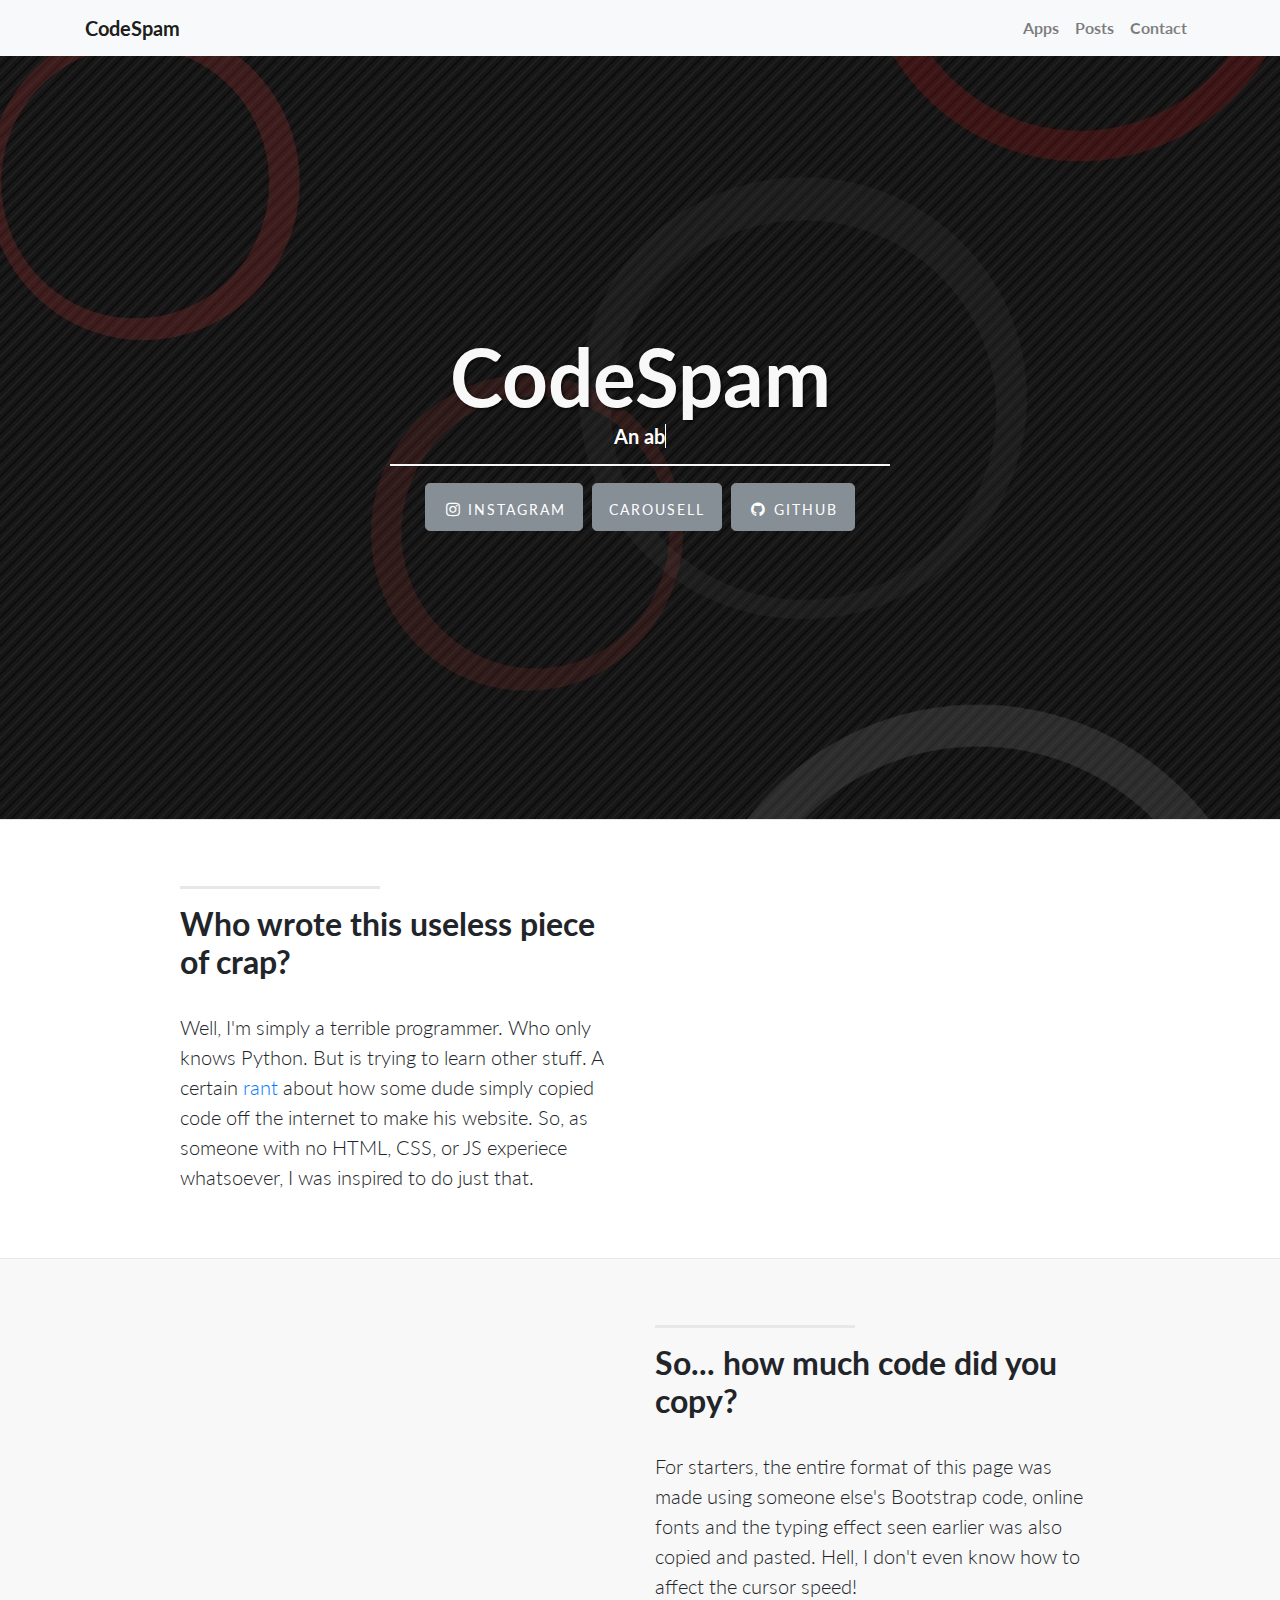
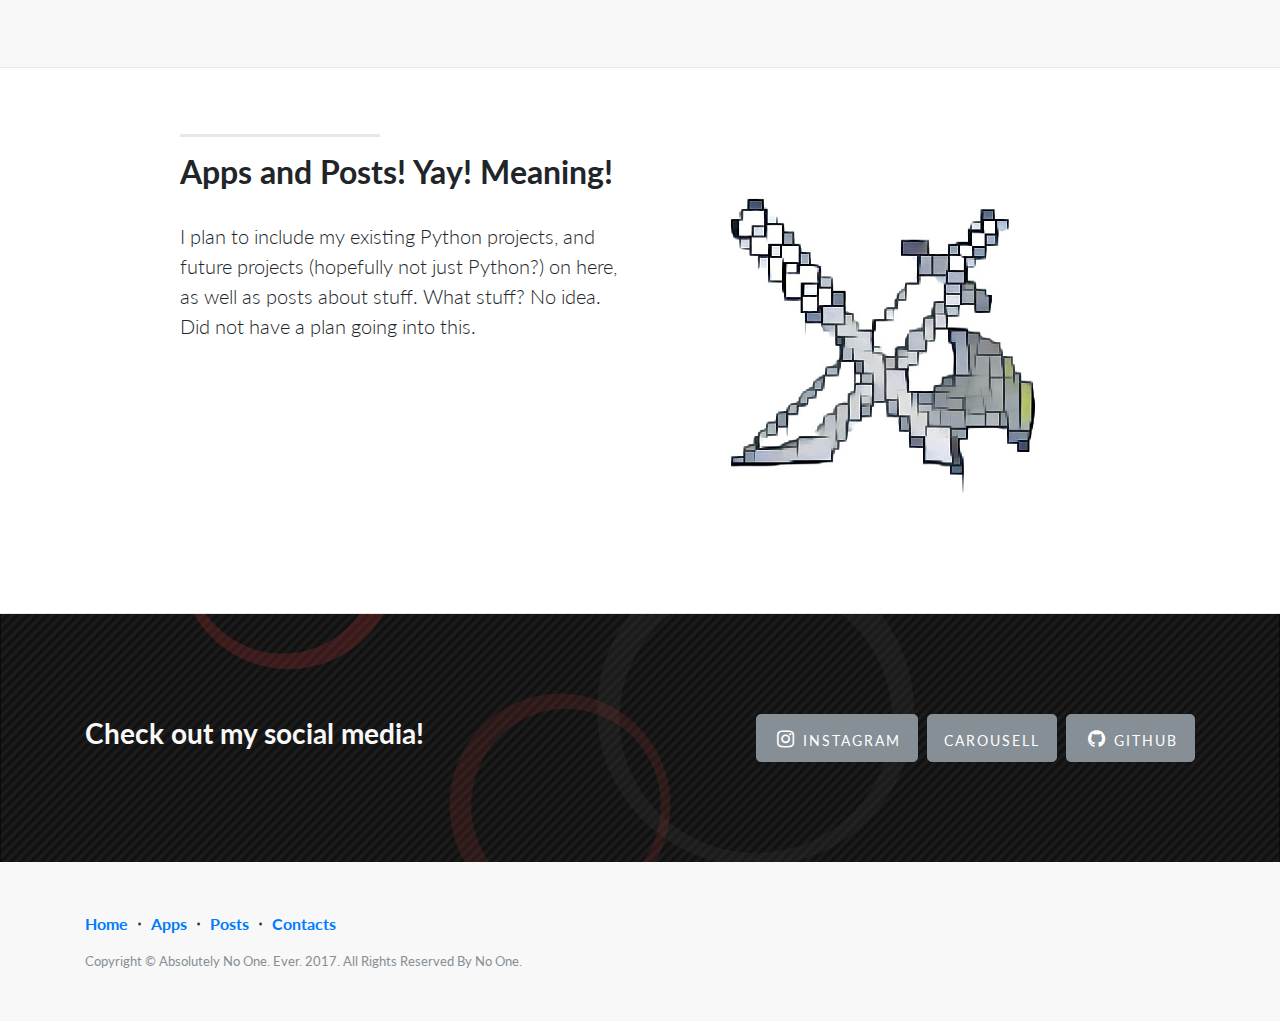
==== index.html @ 4652a087 "Update index.html" ====
<!DOCTYPE html>
<html lang="en">

  <head>

    <meta charset="utf-8">
    <meta name="viewport" content="width=device-width, initial-scale=1, shrink-to-fit=no">
    <meta name="description" content="">
    <meta name="author" content="">

    <title> CodeSpam </title>
    <link rel="shortcut icon" href="img/icon.ico" type="image/x-icon">
    <!-- Bootstrap core CSS -->
    <link href="vendor/bootstrap/css/bootstrap.css" rel="stylesheet">

    <!-- Custom fonts for this template -->
    <link href="vendor/font-awesome/css/font-awesome.min.css" rel="stylesheet" type="text/css">
    <link href="https://fonts.googleapis.com/css?family=Lato:300,400,700,300italic,400italic,700italic" rel="stylesheet" type="text/css">

    <!-- Custom styles for this template -->
    <link href="css/landing-page.css" rel="stylesheet">
    <link rel="stylesheet" href="stylesheets/typewriter.css">
    <link href="//netdna.bootstrapcdn.com/bootstrap/3.0.0/css/bootstrap-glyphicons.css" rel="stylesheet">
    <style>
          body{text-decoration: none;}
        </style>
    
  </head>

  <body>

    <!-- Navigation -->
     <nav class="navbar navbar-expand-lg navbar-light bg-light">
      <div class="container">
        <a class="navbar-brand" href="https://hty2003.github.io">CodeSpam</a>
        <button class="navbar-toggler" type="button" data-toggle="collapse" data-target="#navbarResponsive" aria-controls="navbarResponsive" aria-expanded="false" aria-label="Toggle navigation">
          <span class="navbar-toggler-icon"></span>
        </button>
        <div class="collapse navbar-collapse" id="navbarResponsive">
          <ul class="navbar-nav ml-auto">
            <li class="nav-item">
              <a class="nav-link" href="https://hty2003.github.io/apps.html">Apps</a>
            </li>
            <li class="nav-item">
              <a class="nav-link" href="https://hty2003.github.io/posts.html">Posts</a>
            </li>
            <li class="nav-item">
              <a class="nav-link" href="#">Contact</a>
            </li>
          </ul>
        </div>
       
        </nav>
    <!-- Header -->
    <header class="intro-header">
      <div class="container">
        <div class="intro-message">
          <h1>CodeSpam</h1>
          <div class="typewriter">
            <h5 style = "text-align:center; color:#fff;text-decoration: none;">
              <a class="typewrite" data-period="1000" data-type='[ "An absolutely pointless site.", "By an absolutely useless person." ]'>
              <span class="wrap"></span>
              </a>
            </h5>
          </div>
          <hr class="intro-divider">
          <ul class="list-inline intro-social-buttons">
            <li class="list-inline-item">
              <a href="https://www.instagram.com/randumb_person_ver2.003/" class="btn btn-secondary btn-lg">
                <i class="fa fa-instagram fa-fw"></i>
                <span class="network-name">Instagram</span>
              </a>
            </li>
            <li class="list-inline-item">
              <a href="https://carousell.com/randumbrider/" class="btn btn-secondary btn-lg">
                <i class="glyphicon glyphicon-shopping-cart"></i>
                <span class="network-name">Carousell</span>
              </a>
            </li>
            <li class="list-inline-item">
              <a href="https://github.com/HTY2003/" class="btn btn-secondary btn-lg">
                <i class="fa fa-github fa-fw"></i>
                <span class="network-name">Github</span>
              </a>
            </li>
          </ul>
        </div>
      </div>
    </header>

    <!-- Page Content -->
    <section class="content-section-b">

      <div class="container">
        <div class="row">
          <div class="col-lg-5 ml-auto">
            <hr class="section-heading-spacer">
            <div class="clearfix"></div>
            <h2 class="section-heading">Who wrote this useless piece of crap?</h2>
            <p class="lead">
              Well, I'm simply a terrible programmer. Who only knows Python. But is trying to learn other stuff. A certain
              <a href = "https://derpz.ga/2017/10/rant-of-the-nuode-site/"> rant </a>
              about how some dude simply copied code off the internet to make his website. 
              So, as someone with no HTML, CSS, or JS experiece whatsoever, I was inspired to do just that.
            </p>
          </div>
          <div class="col-lg-5 mr-auto">
            <img class="img-fluid" src="img/Suck.png" alt="">
          </div>
        </div>

      </div>
      <!-- /.container -->
    </section>

    <section class="content-section-a">

      <div class="container">

        <div class="row">
          <div class="col-lg-5 mr-auto order-lg-2">
            <hr class="section-heading-spacer">
            <div class="clearfix"></div>
            <h2 class="section-heading">So... how much code did you copy?</h2>
            <p class="lead"> 
              For starters, the entire format of this page was
              made using someone else's Bootstrap code, online fonts
              and the typing effect seen earlier was also copied and pasted.
              Hell, I don't even know how to affect the cursor speed!
            </p>
          </div>
          <div class="col-lg-5 ml-auto order-lg-1">
            <img class="img-fluid" src="img/Copy-Paste.jpg" alt="">
          </div>
        </div>

      </div>
      <!-- /.container -->

    </section>
    <!-- /.content-section-b -->

    <section class="content-section-b">

      <div class="container">

        <div class="row">
          <div class="col-lg-5 ml-auto">
            <hr class="section-heading-spacer">
            <div class="clearfix"></div>
            <h2 class="section-heading">Apps and Posts! Yay! Meaning!</h2>
            <p class="lead">
              I plan to include my existing Python projects, and future projects (hopefully not just Python?) on here,
              as well as posts about stuff. What stuff? No idea. Did not have a plan going into this.
            </p>
          </div>
          <div class="col-lg-5 mr-auto ">
            <img class="img-fluid" src="img/Logo (1).jpg" alt="">
          </div>
        </div>

      </div>
      <!-- /.container -->

    </section>
    <!-- /.content-section-a -->

    <aside class="banner">

      <div class="container">

        <div class="row">
          <div class="col-lg-6 my-auto">
            <h3> Check out my social media!</h3>
          </div>
          <div class="col-lg-6 my-auto">
            <ul class="list-inline banner-social-buttons">
              <li class="list-inline-item">
               <a href="https://www.instagram.com/randumb_person_ver2.003/" class="btn btn-secondary btn-lg">
               <i class="fa fa-instagram fa-fw"></i>
               <span class="network-name">Instagram</span>
               </a>
              </li>
                <li class="list-inline-item">
                 <a href="https://carousell.com/randumbrider/" class="btn btn-secondary btn-lg">
                  <i class="glyphicon glyphicon-shopping-cart"></i>
                   <span class="network-name">Carousell</span>
                 </a>
                </li>
              <li class="list-inline-item">
                <a href="https://github.com/HTY2003/" class="btn btn-secondary btn-lg">
                  <i class="fa fa-github fa-fw"></i>
                  <span class="network-name">Github</span>
                </a>
              </li>
            </ul>
          </div>
        </div>

      </div>
      <!-- /.container -->

    </aside>
    <!-- /.banner -->

    <!-- Footer -->
    <footer>
      <div class="container">
        <ul class="list-inline">
          <li class="list-inline-item">
            <a href="https://hty2003.github.io">Home</a>
          </li>
          <li class="footer-menu-divider list-inline-item">&sdot;</li>
          <li class="list-inline-item">
            <a href="https://hty2003.github.io/apps.html">Apps</a>
          </li>
          <li class="footer-menu-divider list-inline-item">&sdot;</li>
          <li class="list-inline-item">
            <a href="https://hty2003.github.io/posts.html">Posts</a>
          </li>
          <li class="footer-menu-divider list-inline-item">&sdot;</li>
          <li class="list-inline-item">
            <a href="#contact">Contacts</a>
          </li>
        </ul>
        <p class="copyright text-muted small">Copyright &copy; Absolutely No One. Ever. 2017. All Rights Reserved By No One.</p>
      </div>
    </footer>

    <!-- Bootstrap core JavaScript -->
    <script src="vendor/jquery/jquery.min.js"></script>
    <script src="vendor/bootstrap/js/bootstrap.bundle.min.js"></script>
        <script>
      var TxtType = function(el, toRotate, period) {
          this.toRotate = toRotate;
          this.el = el;
          this.loopNum = 0;
          this.period = parseInt(period, 10) || 2000;
          this.txt = '';
          this.tick();
          this.isDeleting = false;
      };

      TxtType.prototype.tick = function() {
          var i = this.loopNum % this.toRotate.length;
          var fullTxt = this.toRotate[i];

          if (this.isDeleting) {
          this.txt = fullTxt.substring(0, this.txt.length - 1);
          } else {
          this.txt = fullTxt.substring(0, this.txt.length + 1);
          }

          this.el.innerHTML = '<span class="wrap">'+this.txt+'</span>';

          var that = this;
          var delta = 200 - Math.random() * 100;

          if (this.isDeleting) { delta /= 2; }

          if (!this.isDeleting && this.txt === fullTxt) {
          delta = this.period;
          this.isDeleting = true;
          } else if (this.isDeleting && this.txt === '') {
          this.isDeleting = false;
          this.loopNum++;
          delta = 300;
          }

          setTimeout(function() {
          that.tick();
          }, delta);
      };

      window.onload = function() {
          var elements = document.getElementsByClassName('typewrite');
          for (var i=0; i<elements.length; i++) {
              var toRotate = elements[i].getAttribute('data-type');
              var period = elements[i].getAttribute('data-period');
              if (toRotate) {
                new TxtType(elements[i], JSON.parse(toRotate), period);
              }
          }
          // INJECT CSS
          var css = document.createElement("style");
          css.type = "text/css";
          css.innerHTML = ".typewrite > .wrap { border-right: 0.08em solid #fff}";
          document.body.appendChild(css);
      };
    </script>
  </body>

</html>
---- css/landing-page.css ----
/*!
 * Start Bootstrap - Landing Page (https://startbootstrap.com/template-overviews/landing-page)
 * Copyright 2013-2017 Start Bootstrap
 * Licensed under MIT (https://github.com/BlackrockDigital/startbootstrap-landing-page/blob/master/LICENSE)
 */

body, html {
  width: 100%;
  height: 100%;
}

body, h1, h2, h3, h4, h5, h6 {
  font-family: "Lato", "Helvetica Neue", Helvetica, Arial, sans-serif;
  font-weight: 700;
}

.intro-header {
  padding-top: 50px;
  padding-bottom: 50px;
  text-align: center;
  color: #f8f8f8;
  background: url(../img/BG.jpg) no-repeat center center;
  background-size: cover;
}

.intro-message {
  position: relative;
  padding-top: 20%;
  padding-bottom: 20%;
}

.intro-message>h1 {
  margin: 0;
  text-shadow: 2px 2px 3px rgba(0, 0, 0, 0.6);
  font-size: 5em;
}

.intro-divider {
  width: 500px;
  border-top: 2px solid #f8f8f8;
  border-bottom: 1px solid rgba(0, 0, 0, 0.2);
}

.intro-message>h3 {
  text-shadow: 2px 2px 3px rgba(0, 0, 0, 0.6);
}

.intro-social-buttons i {
  font-size: 80%;
}

@media(max-width:767px) {
  .intro-message {
    padding-bottom: 15%;
  }
  .intro-message>h1 {
    font-size: 3em;
  }
  ul.intro-social-buttons>li {
    display: block;
    margin-bottom: 20px;
    padding: 0;
  }
  ul.intro-social-buttons>li:last-child {
    margin-bottom: 0;
  }
  .intro-divider {
    width: 100%;
  }
}

.network-name {
  text-transform: uppercase;
  font-size: 14px;
  font-weight: 400;
  letter-spacing: 2px;
}

.content-section-a {
  padding: 50px 0;
  background-color: #f8f8f8;
}

.content-section-b {
  padding: 50px 0;
  border-top: 1px solid #e7e7e7;
  border-bottom: 1px solid #e7e7e7;
}

.section-heading {
  margin-bottom: 30px;
}

.section-heading-spacer {
  float: left;
  width: 200px;
  border-top: 3px solid #e7e7e7;
}

.banner {
  padding: 100px 0;
  color: #f8f8f8;
  background: url(../img/BG.jpg) no-repeat center center;
  background-size: cover;
}

.banner h2 {
  margin: 0;
  text-shadow: 2px 2px 3px rgba(0, 0, 0, 0.6);
  font-size: 3em;
}

.banner ul {
  margin-bottom: 0;
}

.banner-social-buttons {
  float: right;
  margin-top: 0;
}

@media(max-width:1199px) {
  ul.banner-social-buttons {
    float: left;
    margin-top: 15px;
  }
}

@media(max-width:767px) {
  .banner h2 {
    margin: 0;
    text-shadow: 2px 2px 3px rgba(0, 0, 0, 0.6);
    font-size: 3em;
  }
  ul.banner-social-buttons>li {
    display: block;
    margin-bottom: 20px;
    padding: 0;
  }
  ul.banner-social-buttons>li:last-child {
    margin-bottom: 0;
  }
}

footer {
  padding: 50px 0;
  background-color: #f8f8f8;
}

p.copyright {
  margin: 15px 0 0;
}
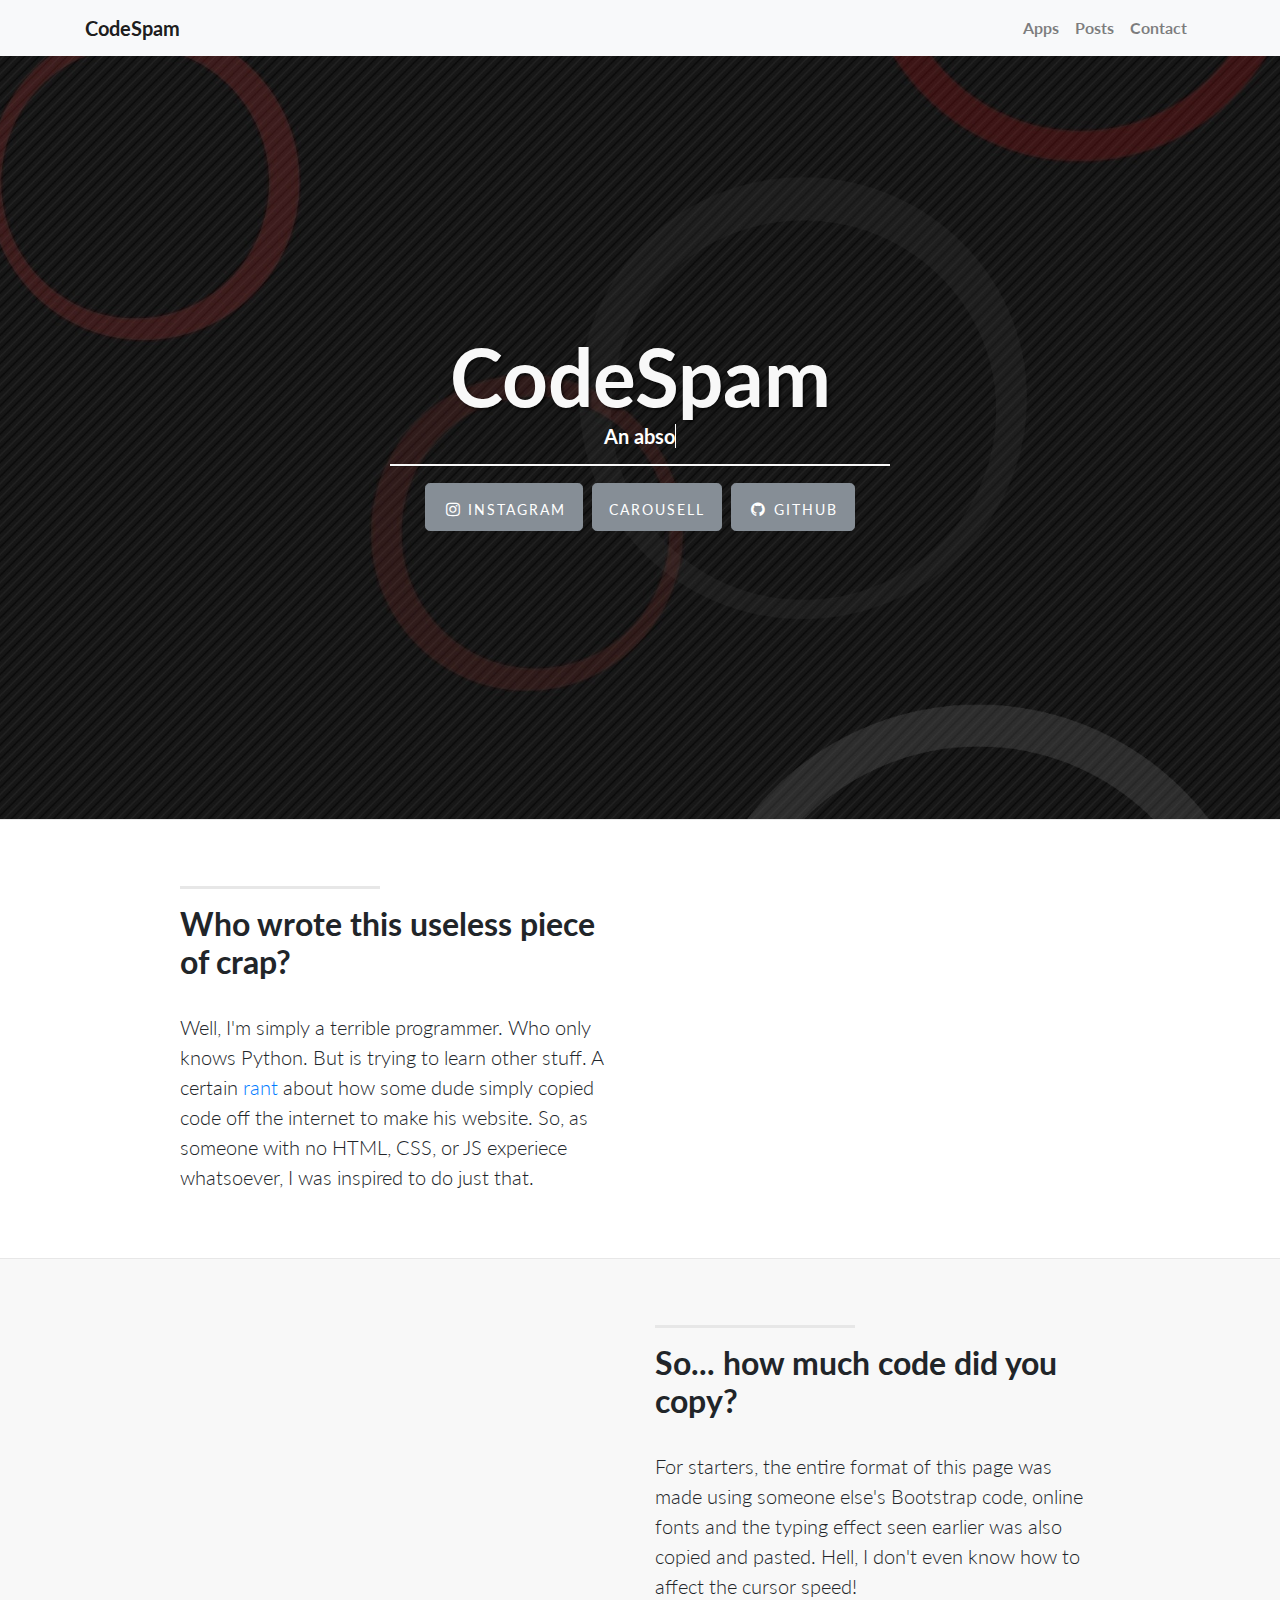
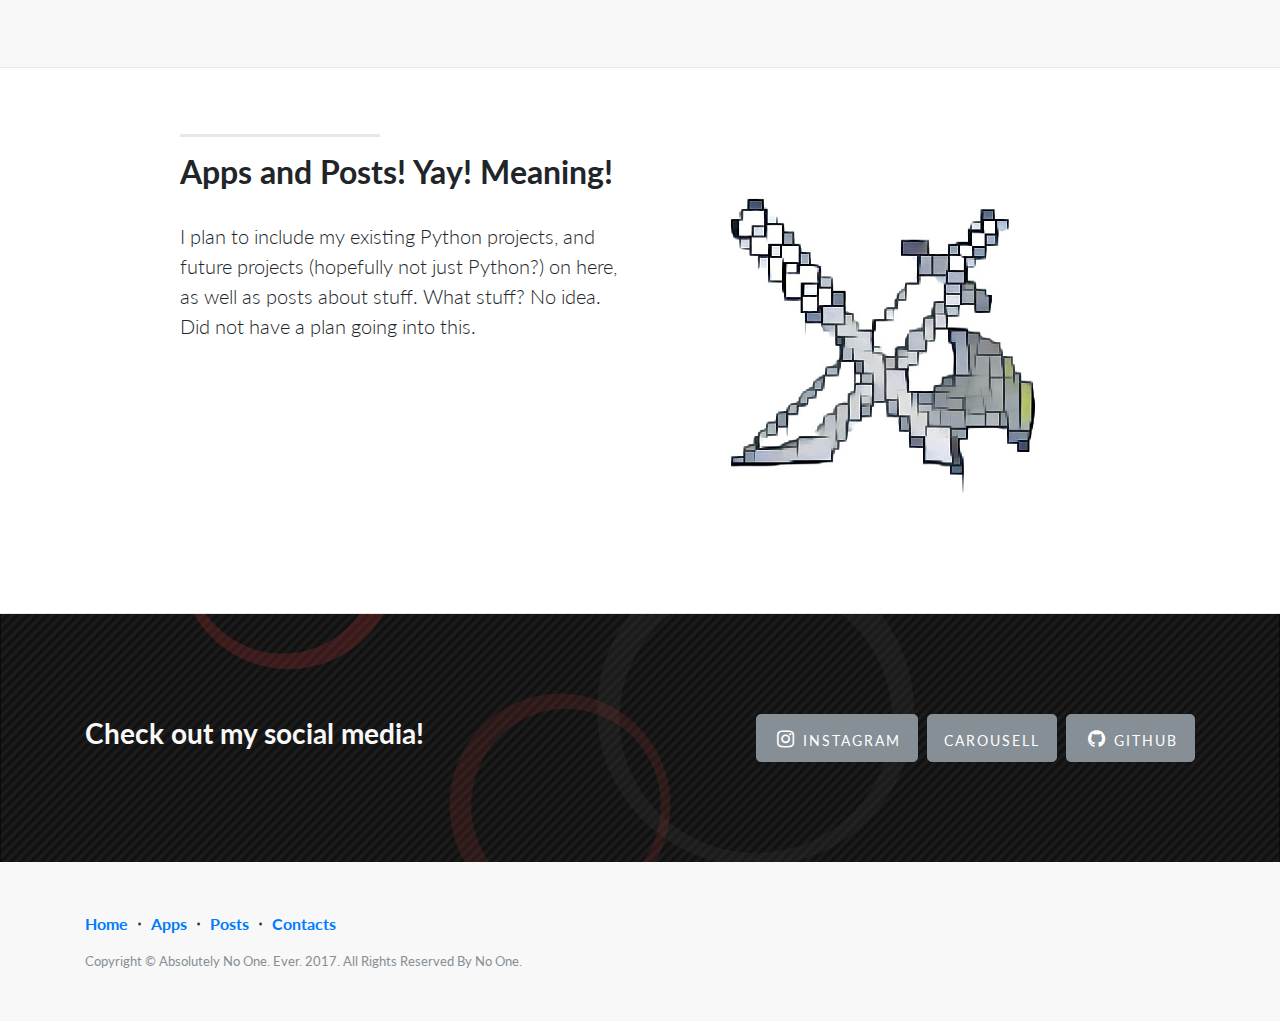
==== commit 0fe26cde: "Update index.html" ====
--- a/index.html
+++ b/index.html
@@ -11,7 +11,7 @@
     <title> CodeSpam </title>
     <link rel="shortcut icon" href="img/icon.ico" type="image/x-icon">
     <!-- Bootstrap core CSS -->
-    <link href="vendor/bootstrap/css/bootstrap.css" rel="stylesheet">
+    <link href="vendor/bootstrap/css/bootstrap.min.css" rel="stylesheet">
 
     <!-- Custom fonts for this template -->
     <link href="vendor/font-awesome/css/font-awesome.min.css" rel="stylesheet" type="text/css">
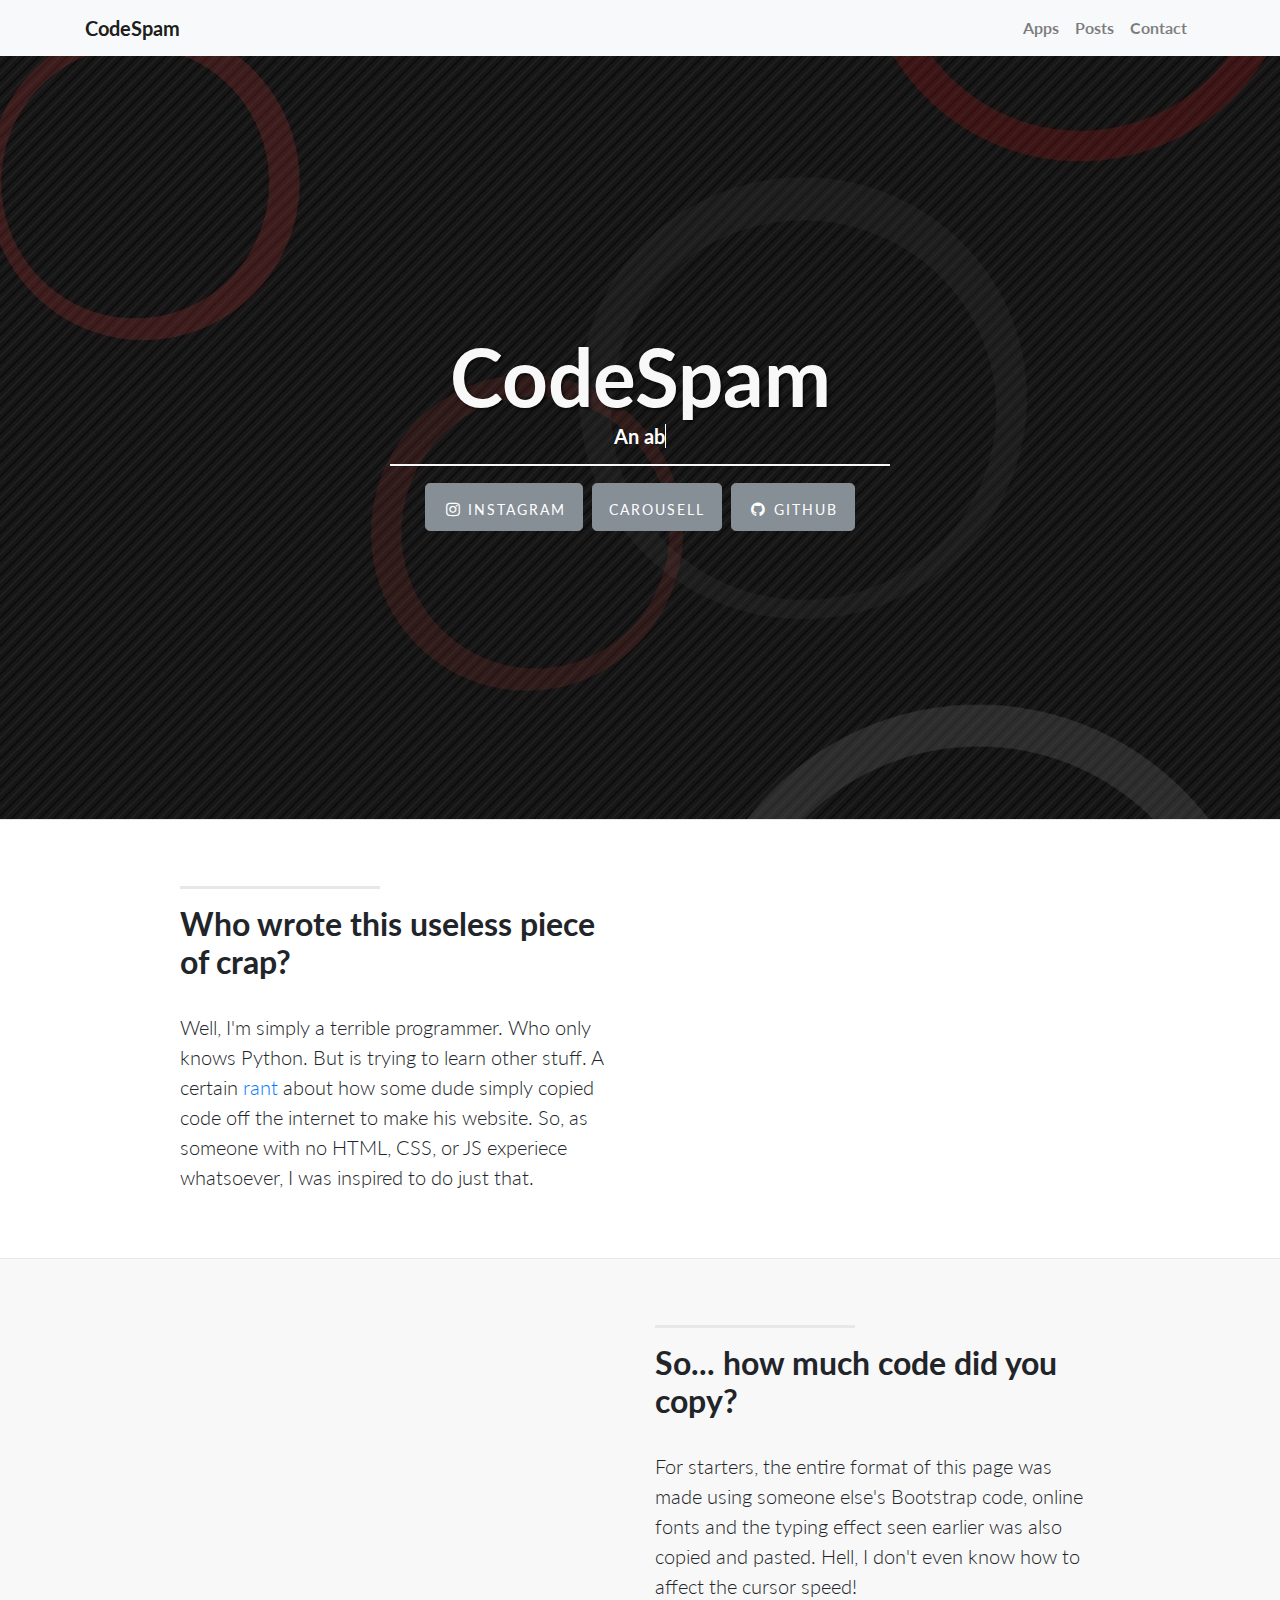
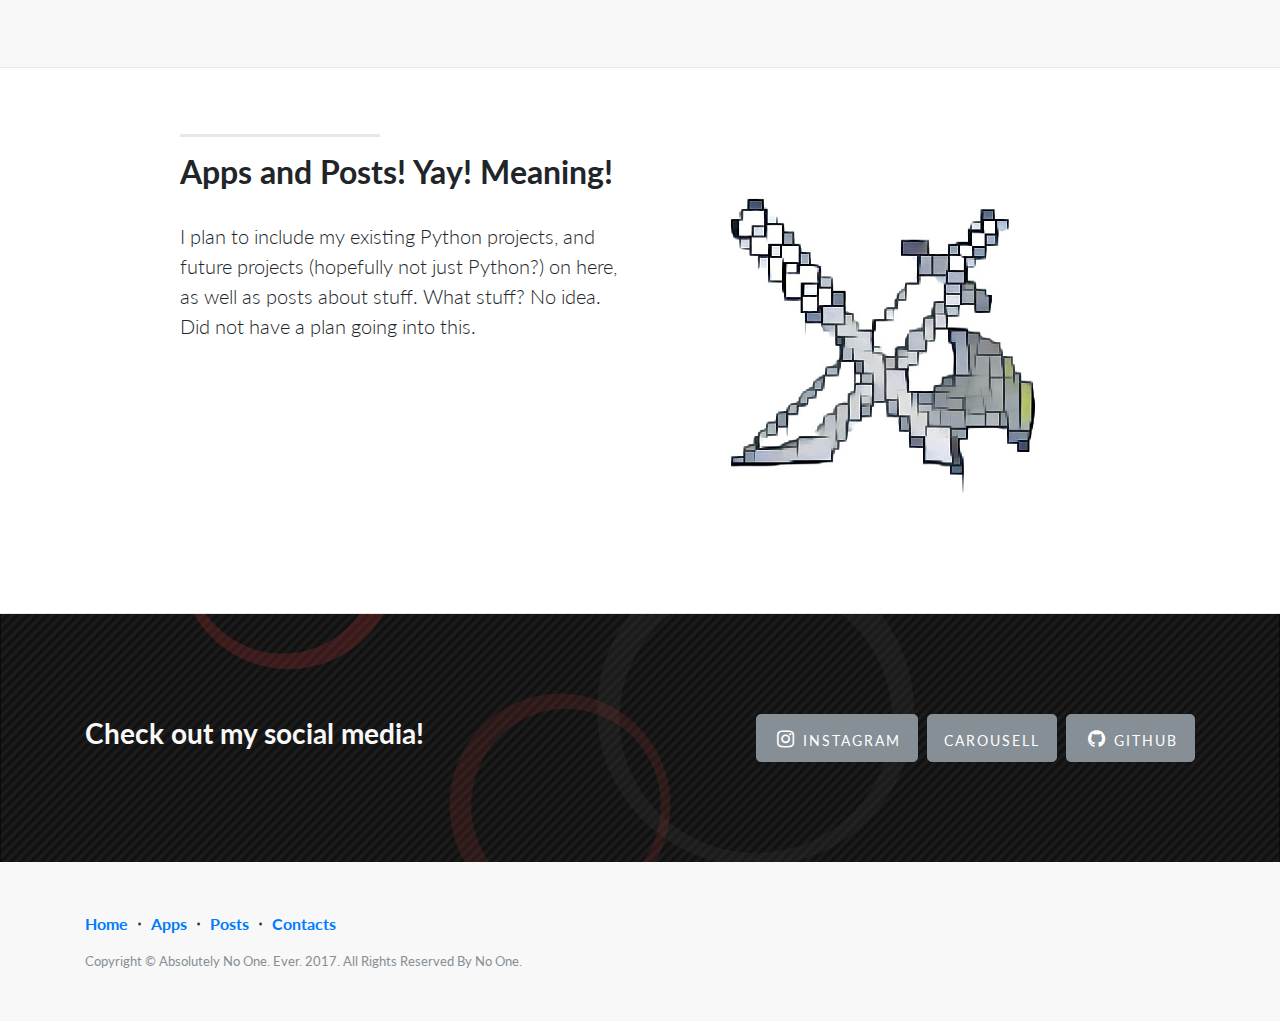
==== commit 106bc431: "Update index.html" ====
--- a/index.html
+++ b/index.html
@@ -21,9 +21,6 @@
     <link href="css/landing-page.css" rel="stylesheet">
     <link rel="stylesheet" href="stylesheets/typewriter.css">
     <link href="//netdna.bootstrapcdn.com/bootstrap/3.0.0/css/bootstrap-glyphicons.css" rel="stylesheet">
-    <style>
-          body{text-decoration: none;}
-        </style>
     
   </head>
 
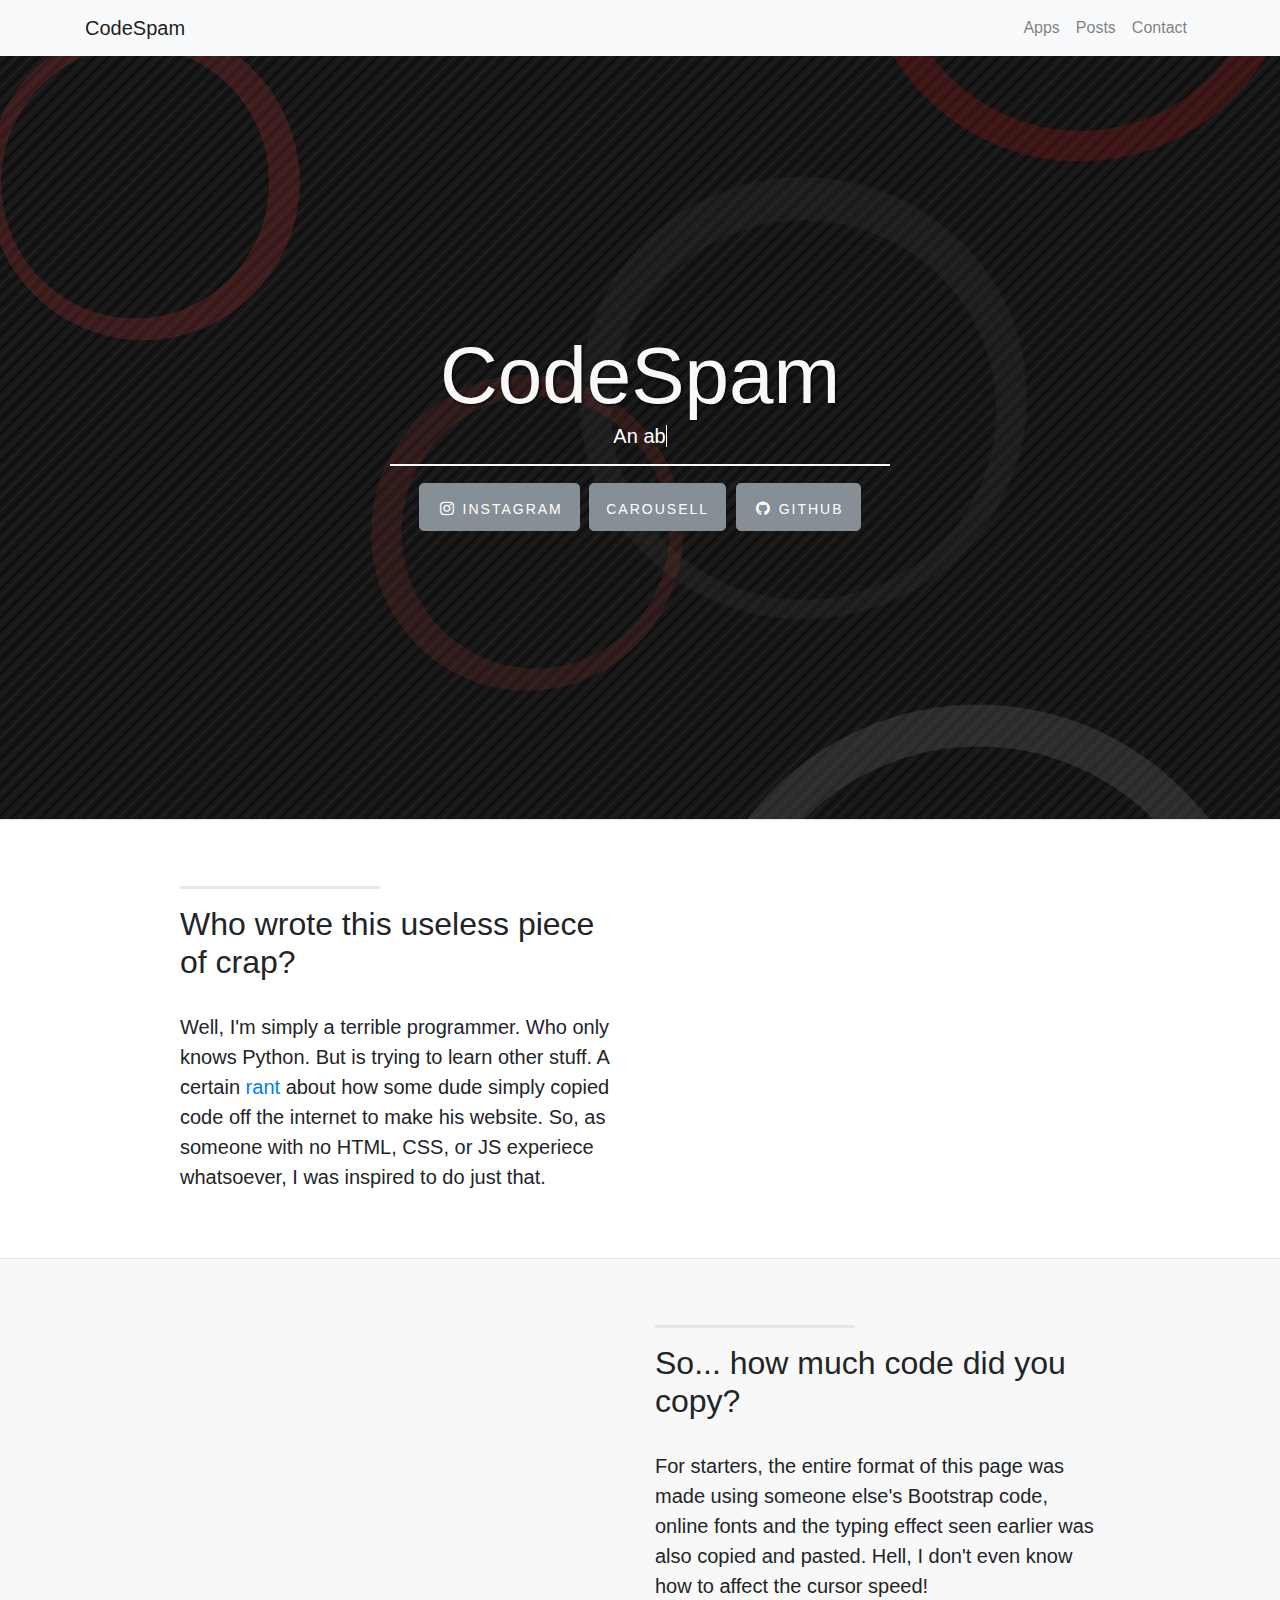
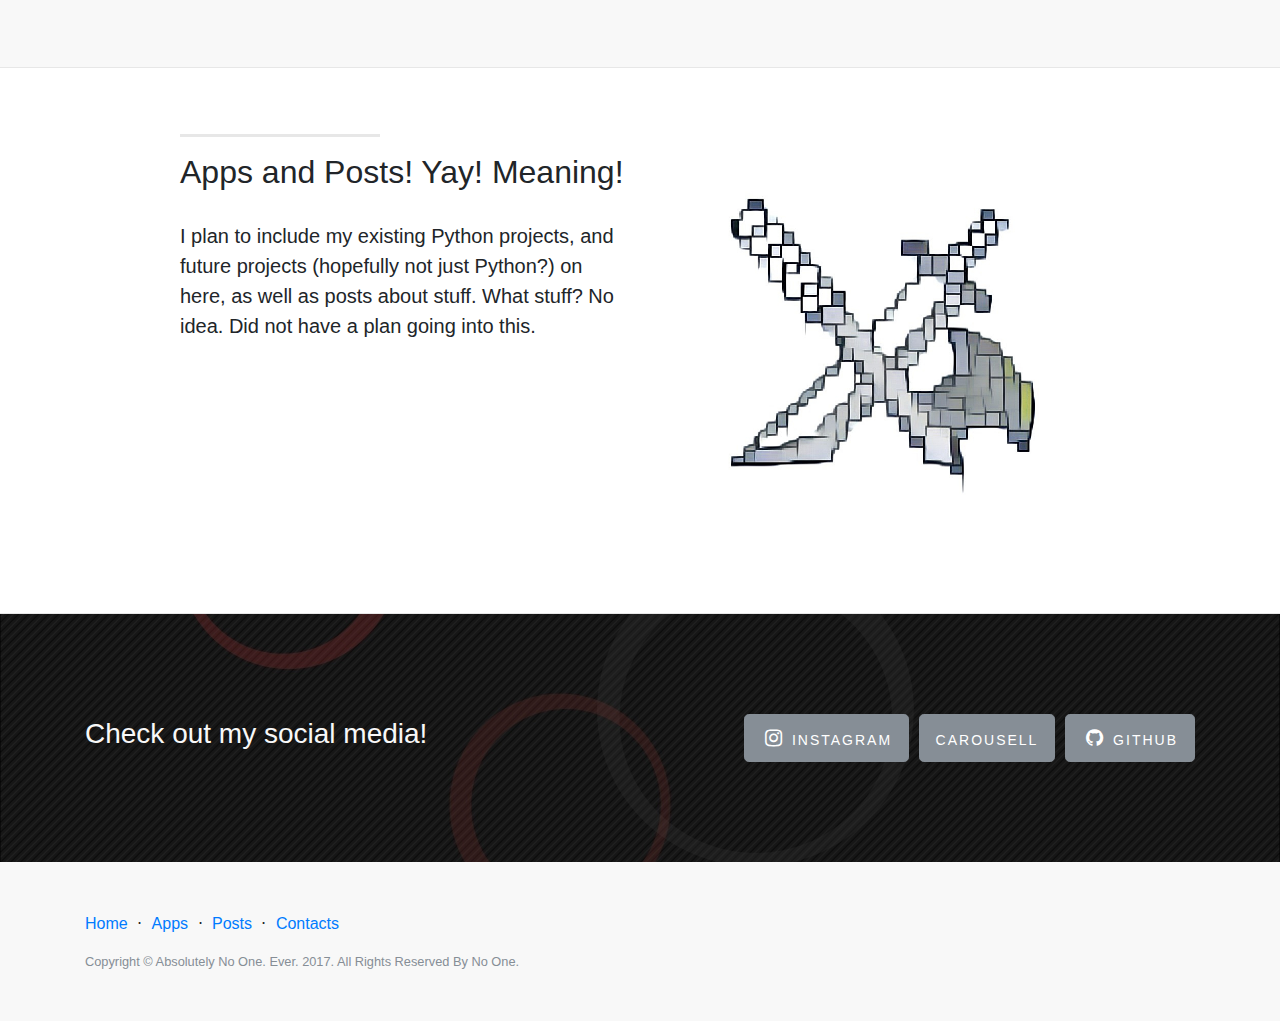
==== commit c35e0bd6: "Update index.html" ====
--- a/index.html
+++ b/index.html
@@ -10,17 +10,18 @@
 
     <title> CodeSpam </title>
     <link rel="shortcut icon" href="img/icon.ico" type="image/x-icon">
-    <!-- Bootstrap core CSS -->
-    <link href="vendor/bootstrap/css/bootstrap.min.css" rel="stylesheet">
-
-    <!-- Custom fonts for this template -->
-    <link href="vendor/font-awesome/css/font-awesome.min.css" rel="stylesheet" type="text/css">
-    <link href="https://fonts.googleapis.com/css?family=Lato:300,400,700,300italic,400italic,700italic" rel="stylesheet" type="text/css">
-
+    
     <!-- Custom styles for this template -->
     <link href="css/landing-page.css" rel="stylesheet">
     <link rel="stylesheet" href="stylesheets/typewriter.css">
     <link href="//netdna.bootstrapcdn.com/bootstrap/3.0.0/css/bootstrap-glyphicons.css" rel="stylesheet">
+    
+    <!-- Bootstrap core CSS -->
+    <link href="vendor/bootstrap/css/bootstrap.min.css" rel="stylesheet">
+
+    <!-- Custom fonts for this template -->
+    <link href="vendor/font-awesome/css/font-awesome.min.css" rel="stylesheet" type="text/css">
+    <link href="https://fonts.googleapis.com/css?family=Lato:300,400,700,300italic,400italic,700italic" rel="stylesheet" type="text/css">
     
   </head>
 
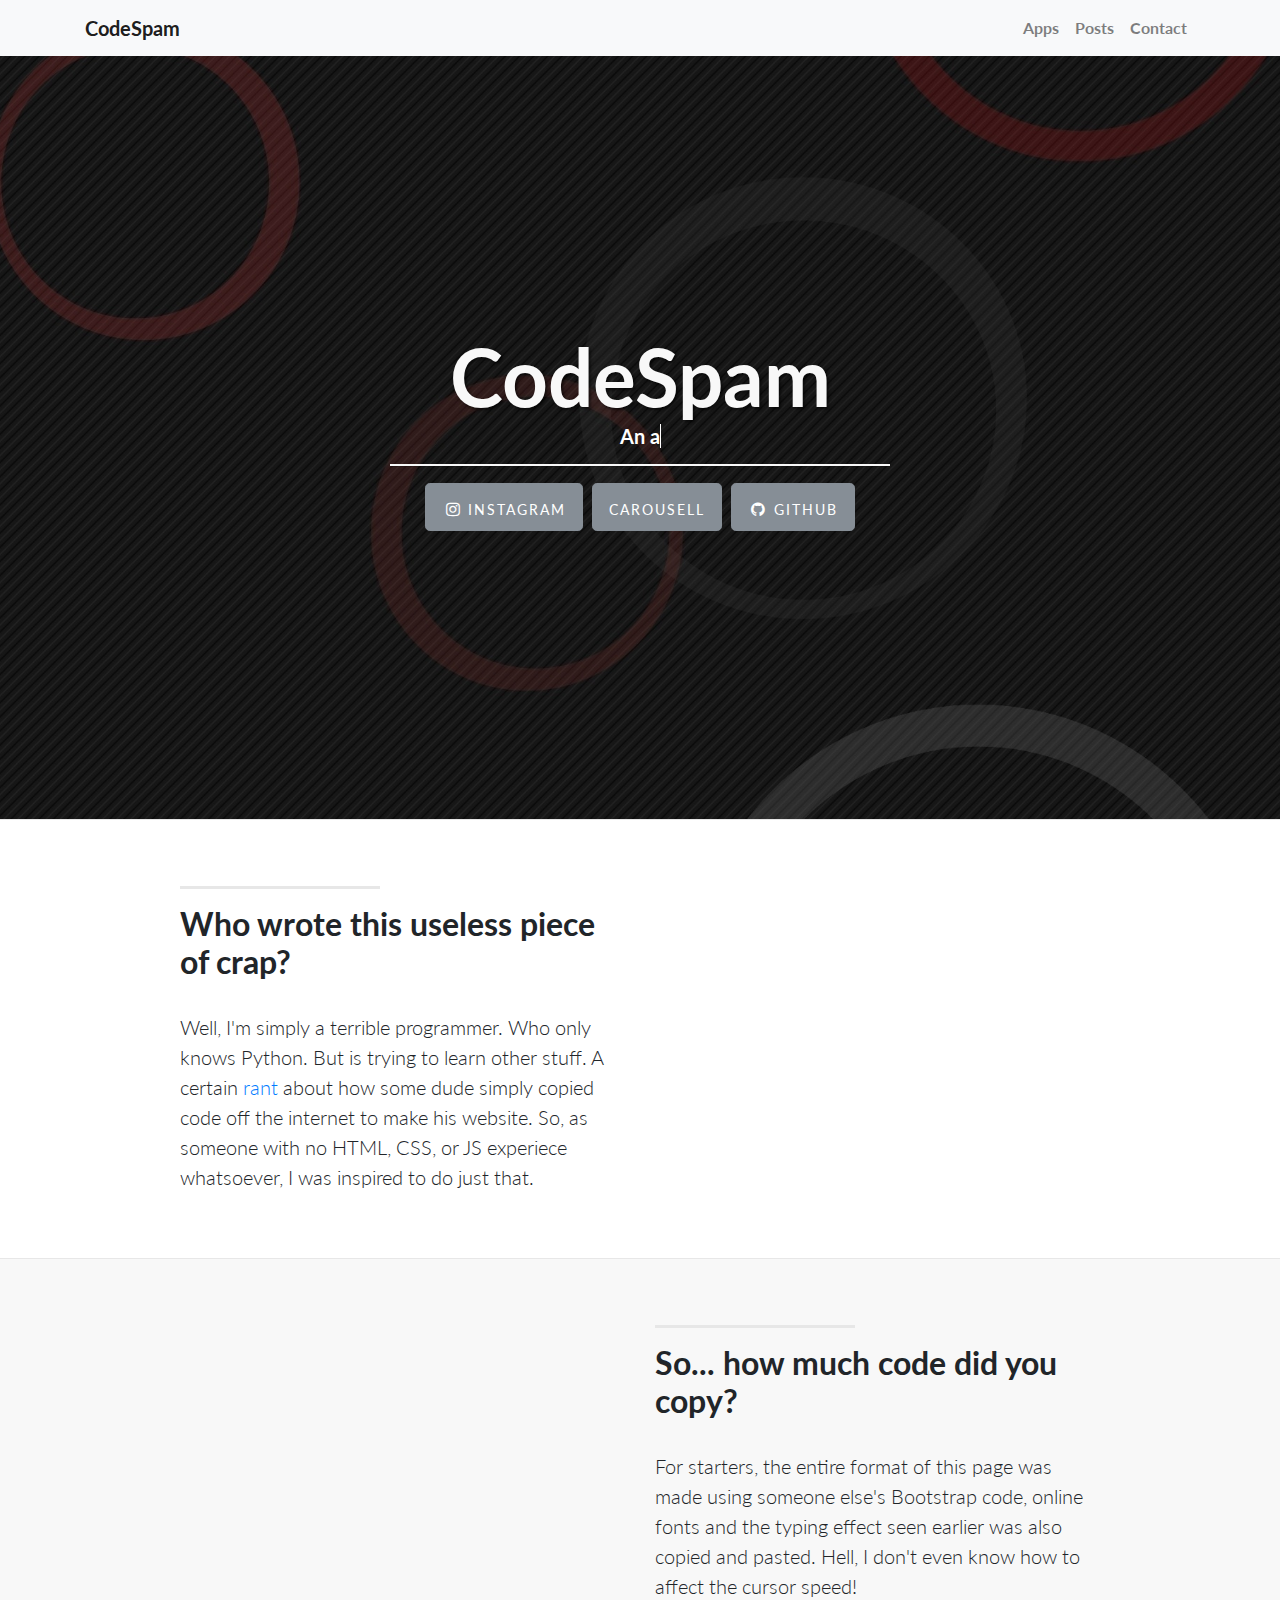
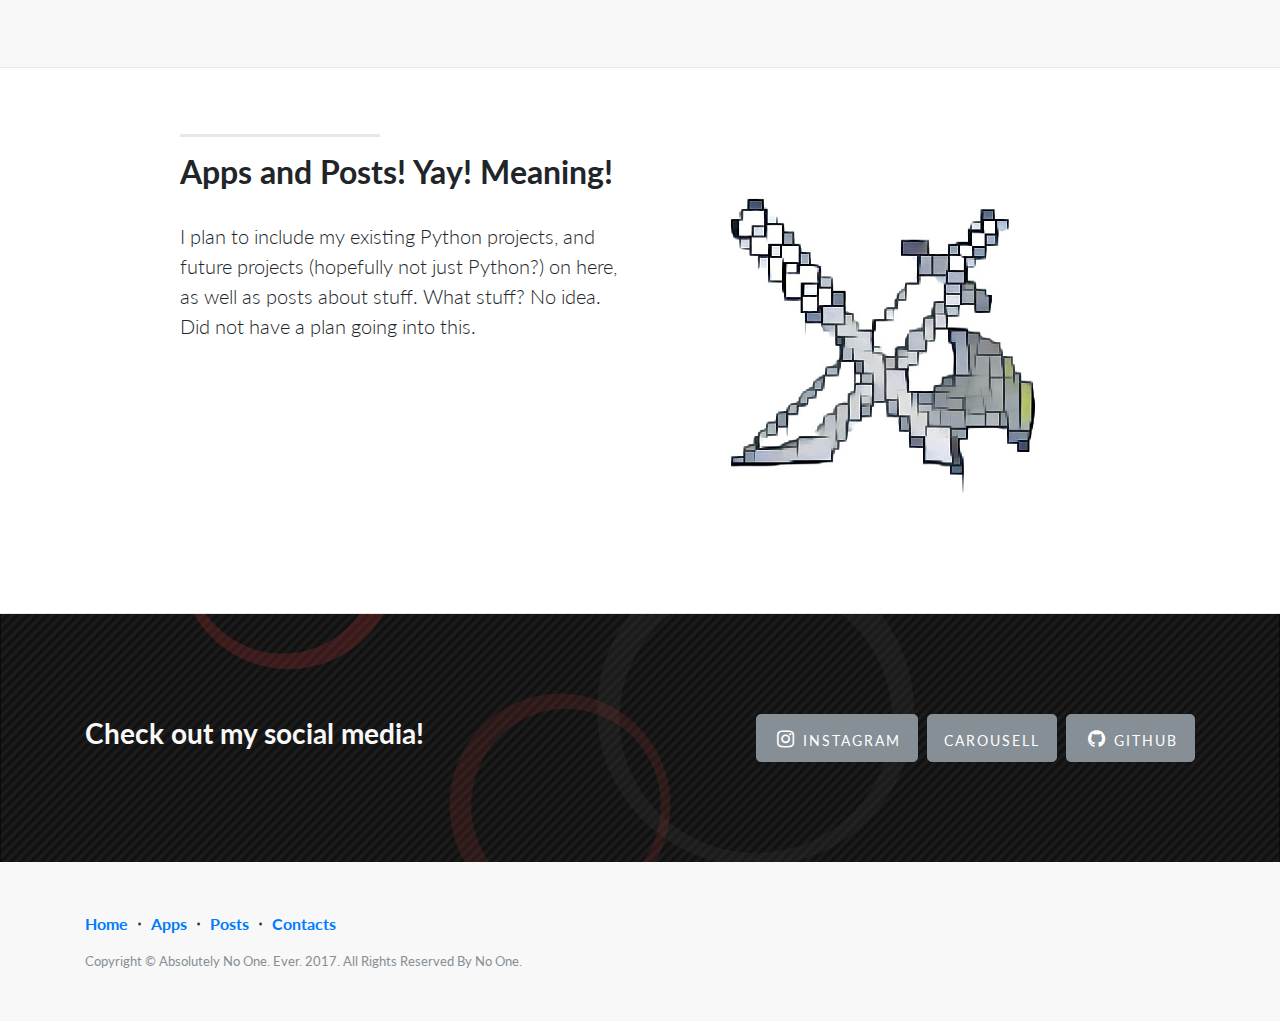
==== commit c251ba25: "Update index.html" ====
--- a/index.html
+++ b/index.html
@@ -11,17 +11,17 @@
     <title> CodeSpam </title>
     <link rel="shortcut icon" href="img/icon.ico" type="image/x-icon">
     
-    <!-- Custom styles for this template -->
-    <link href="css/landing-page.css" rel="stylesheet">
-    <link rel="stylesheet" href="stylesheets/typewriter.css">
-    <link href="//netdna.bootstrapcdn.com/bootstrap/3.0.0/css/bootstrap-glyphicons.css" rel="stylesheet">
-    
     <!-- Bootstrap core CSS -->
     <link href="vendor/bootstrap/css/bootstrap.min.css" rel="stylesheet">
 
     <!-- Custom fonts for this template -->
     <link href="vendor/font-awesome/css/font-awesome.min.css" rel="stylesheet" type="text/css">
     <link href="https://fonts.googleapis.com/css?family=Lato:300,400,700,300italic,400italic,700italic" rel="stylesheet" type="text/css">
+    
+        <!-- Custom styles for this template -->
+    <link href="//netdna.bootstrapcdn.com/bootstrap/3.0.0/css/bootstrap-glyphicons.css" rel="stylesheet">
+    <link href="css/landing-page.css" rel="stylesheet">
+    <link rel="stylesheet" href="stylesheets/typewriter.css">
     
   </head>
 
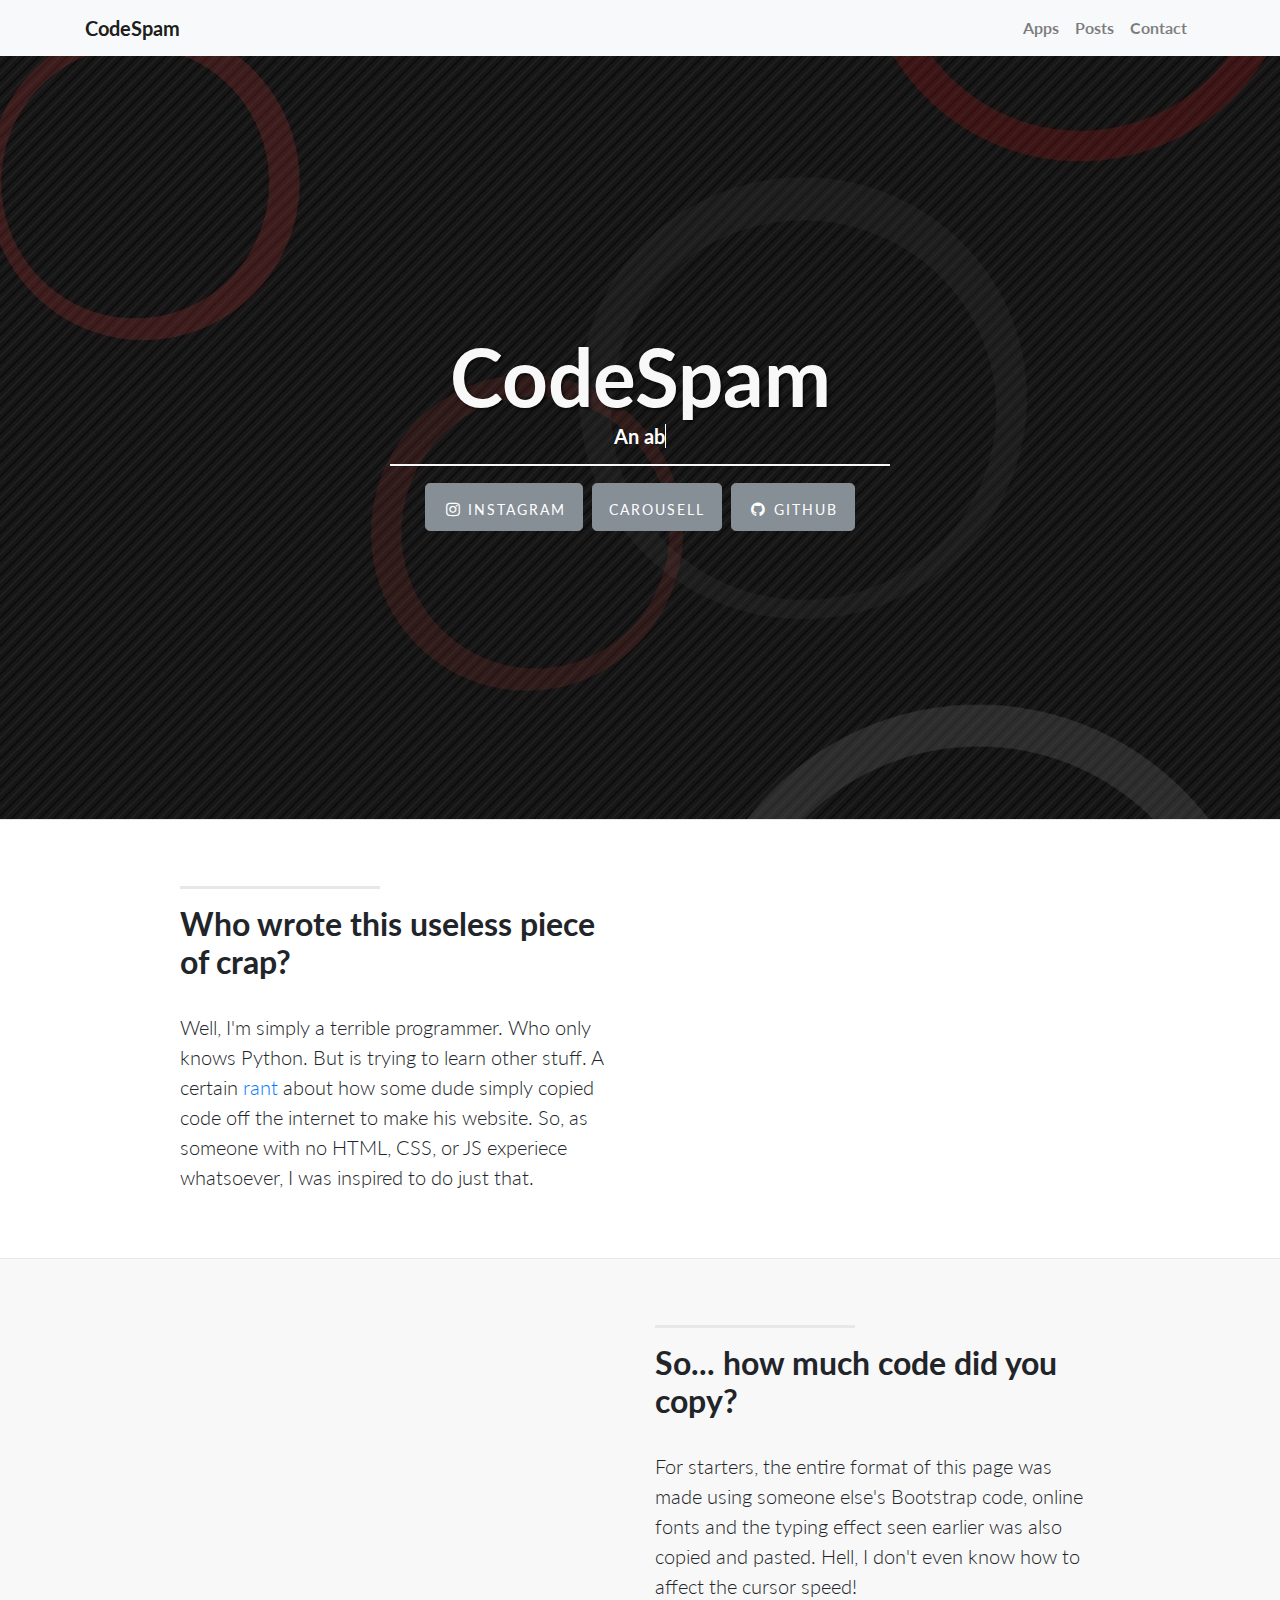
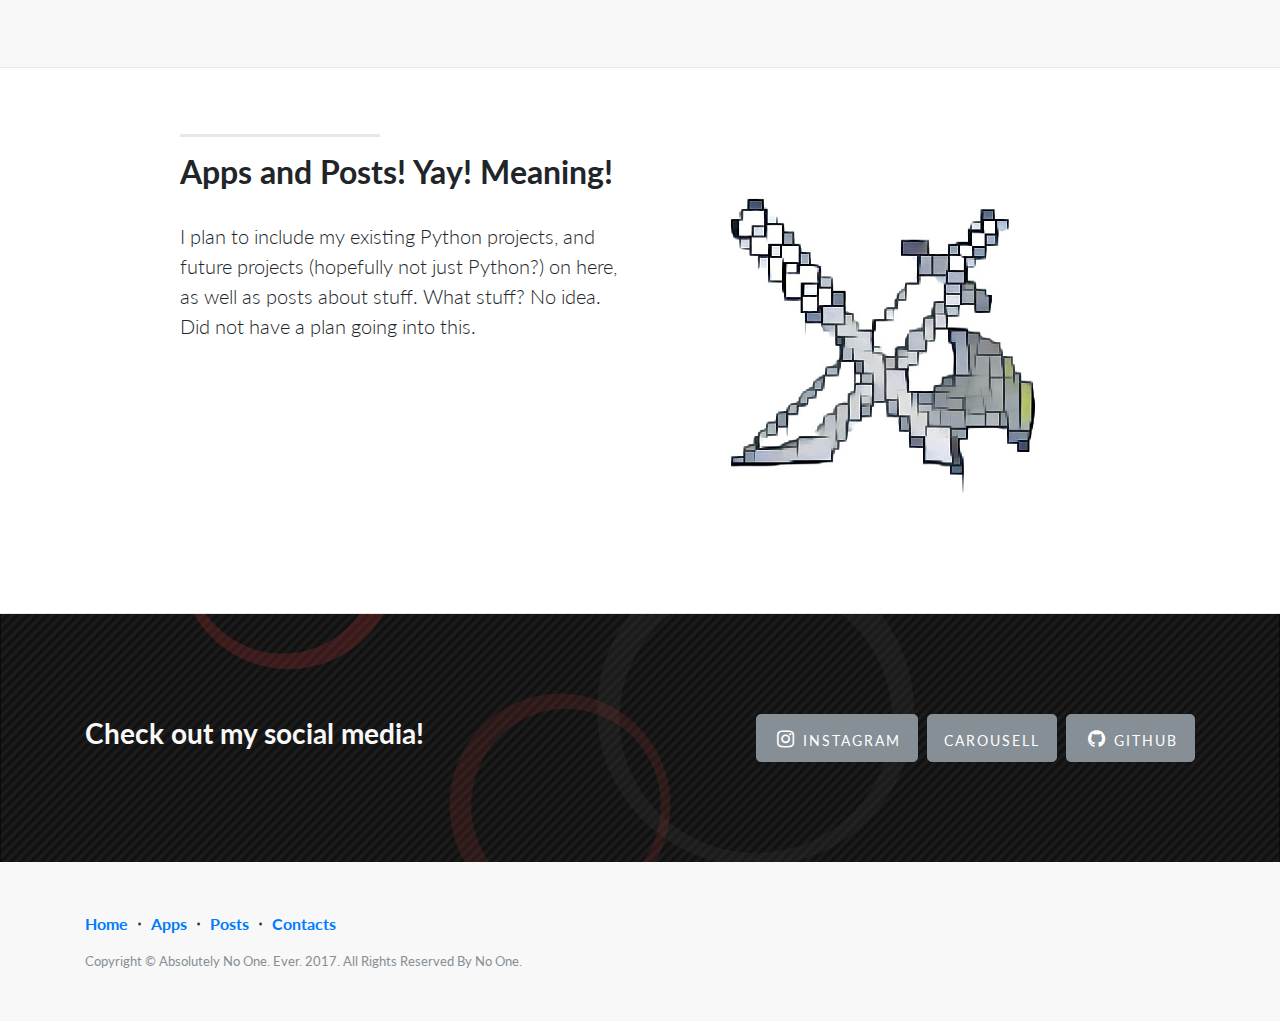
==== commit d28be9f3: "Update index.html" ====
--- a/index.html
+++ b/index.html
@@ -12,14 +12,14 @@
     <link rel="shortcut icon" href="img/icon.ico" type="image/x-icon">
     
     <!-- Bootstrap core CSS -->
-    <link href="vendor/bootstrap/css/bootstrap.min.css" rel="stylesheet">
+    <link href="vendor/bootstrap/css/bootstrap.css" rel="stylesheet">
 
     <!-- Custom fonts for this template -->
     <link href="vendor/font-awesome/css/font-awesome.min.css" rel="stylesheet" type="text/css">
     <link href="https://fonts.googleapis.com/css?family=Lato:300,400,700,300italic,400italic,700italic" rel="stylesheet" type="text/css">
     
         <!-- Custom styles for this template -->
-    <link href="//netdna.bootstrapcdn.com/bootstrap/3.0.0/css/bootstrap-glyphicons.css" rel="stylesheet">
+    
     <link href="css/landing-page.css" rel="stylesheet">
     <link rel="stylesheet" href="stylesheets/typewriter.css">
     
--- a/css/landing-page.css
+++ b/css/landing-page.css
@@ -3,7 +3,8 @@
  * Copyright 2013-2017 Start Bootstrap
  * Licensed under MIT (https://github.com/BlackrockDigital/startbootstrap-landing-page/blob/master/LICENSE)
  */
-
+@import url("//netdna.bootstrapcdn.com/bootstrap/3.0.0/css/bootstrap-glyphicons.css")
+  
 body, html {
   width: 100%;
   height: 100%;
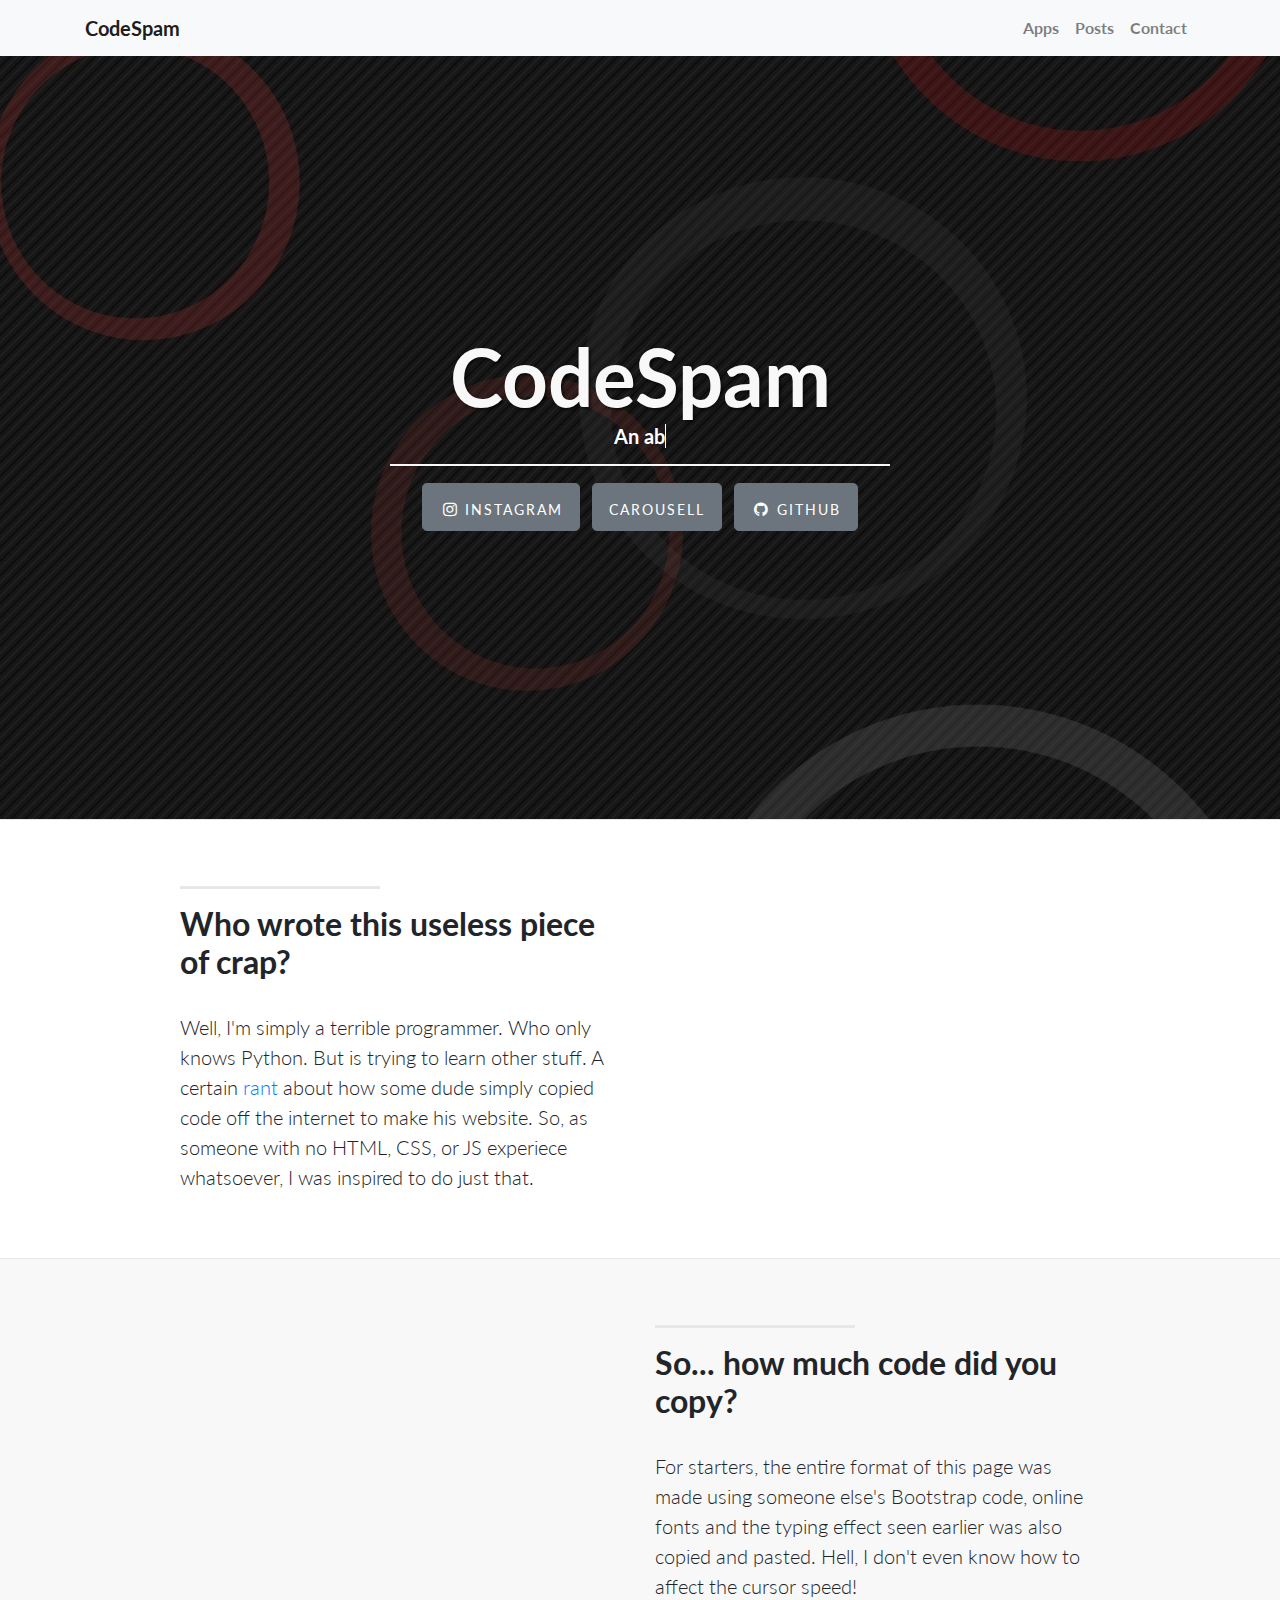
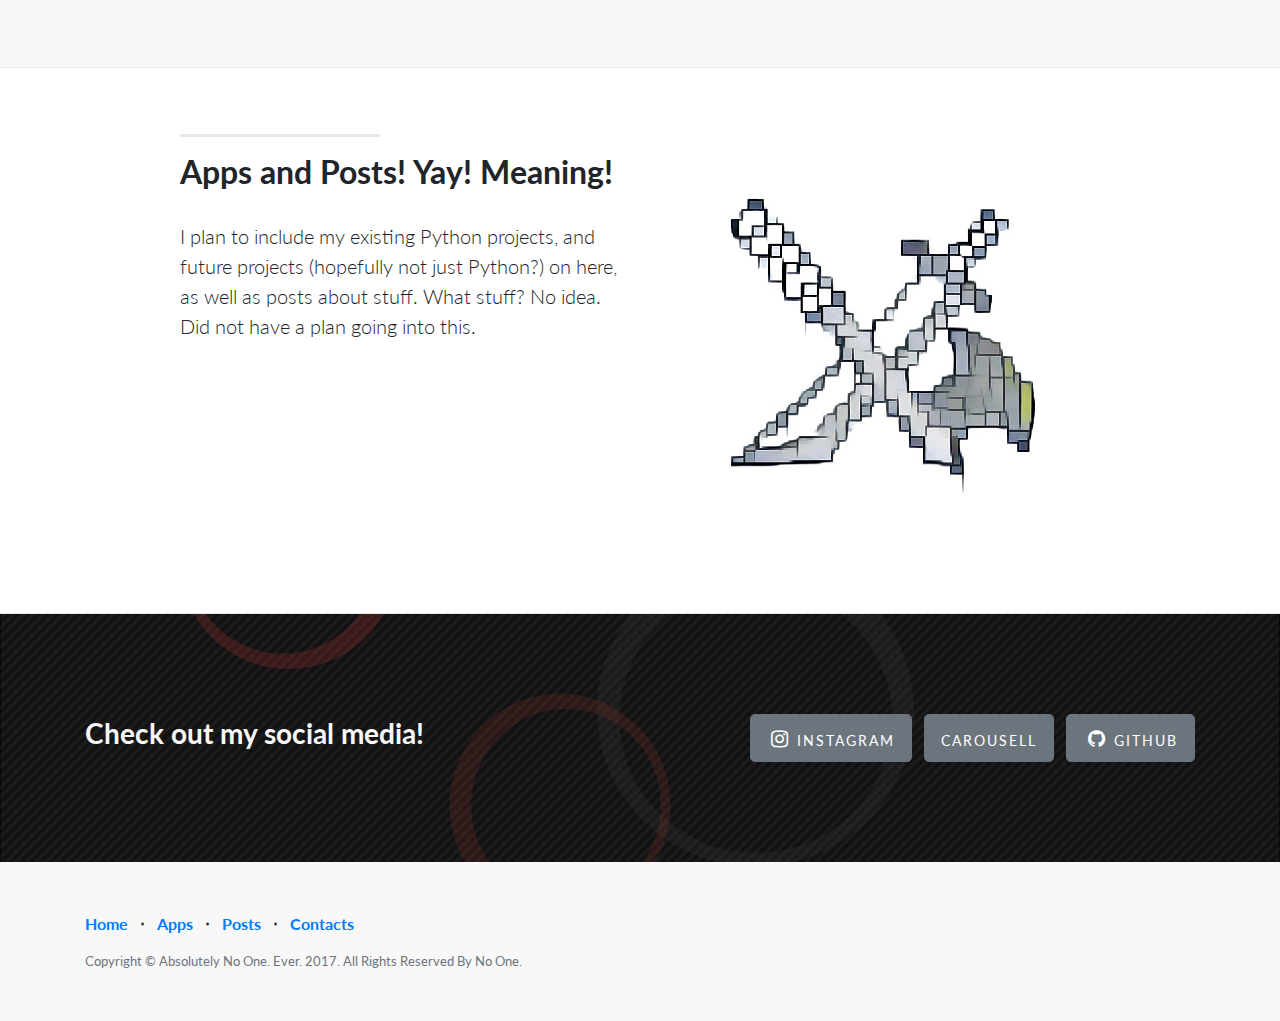
==== commit 1021188d: "Update index.html" ====
--- a/index.html
+++ b/index.html
@@ -72,7 +72,10 @@
             <li class="list-inline-item">
               <a href="https://carousell.com/randumbrider/" class="btn btn-secondary btn-lg">
                 <i class="glyphicon glyphicon-shopping-cart"></i>
-                <span class="network-name">Carousell</span>
+                <span class="network-name">
+                  <span class="glyphicon glyphicon-envelope"></span>
+                  Carousell
+                </span>
               </a>
             </li>
             <li class="list-inline-item">
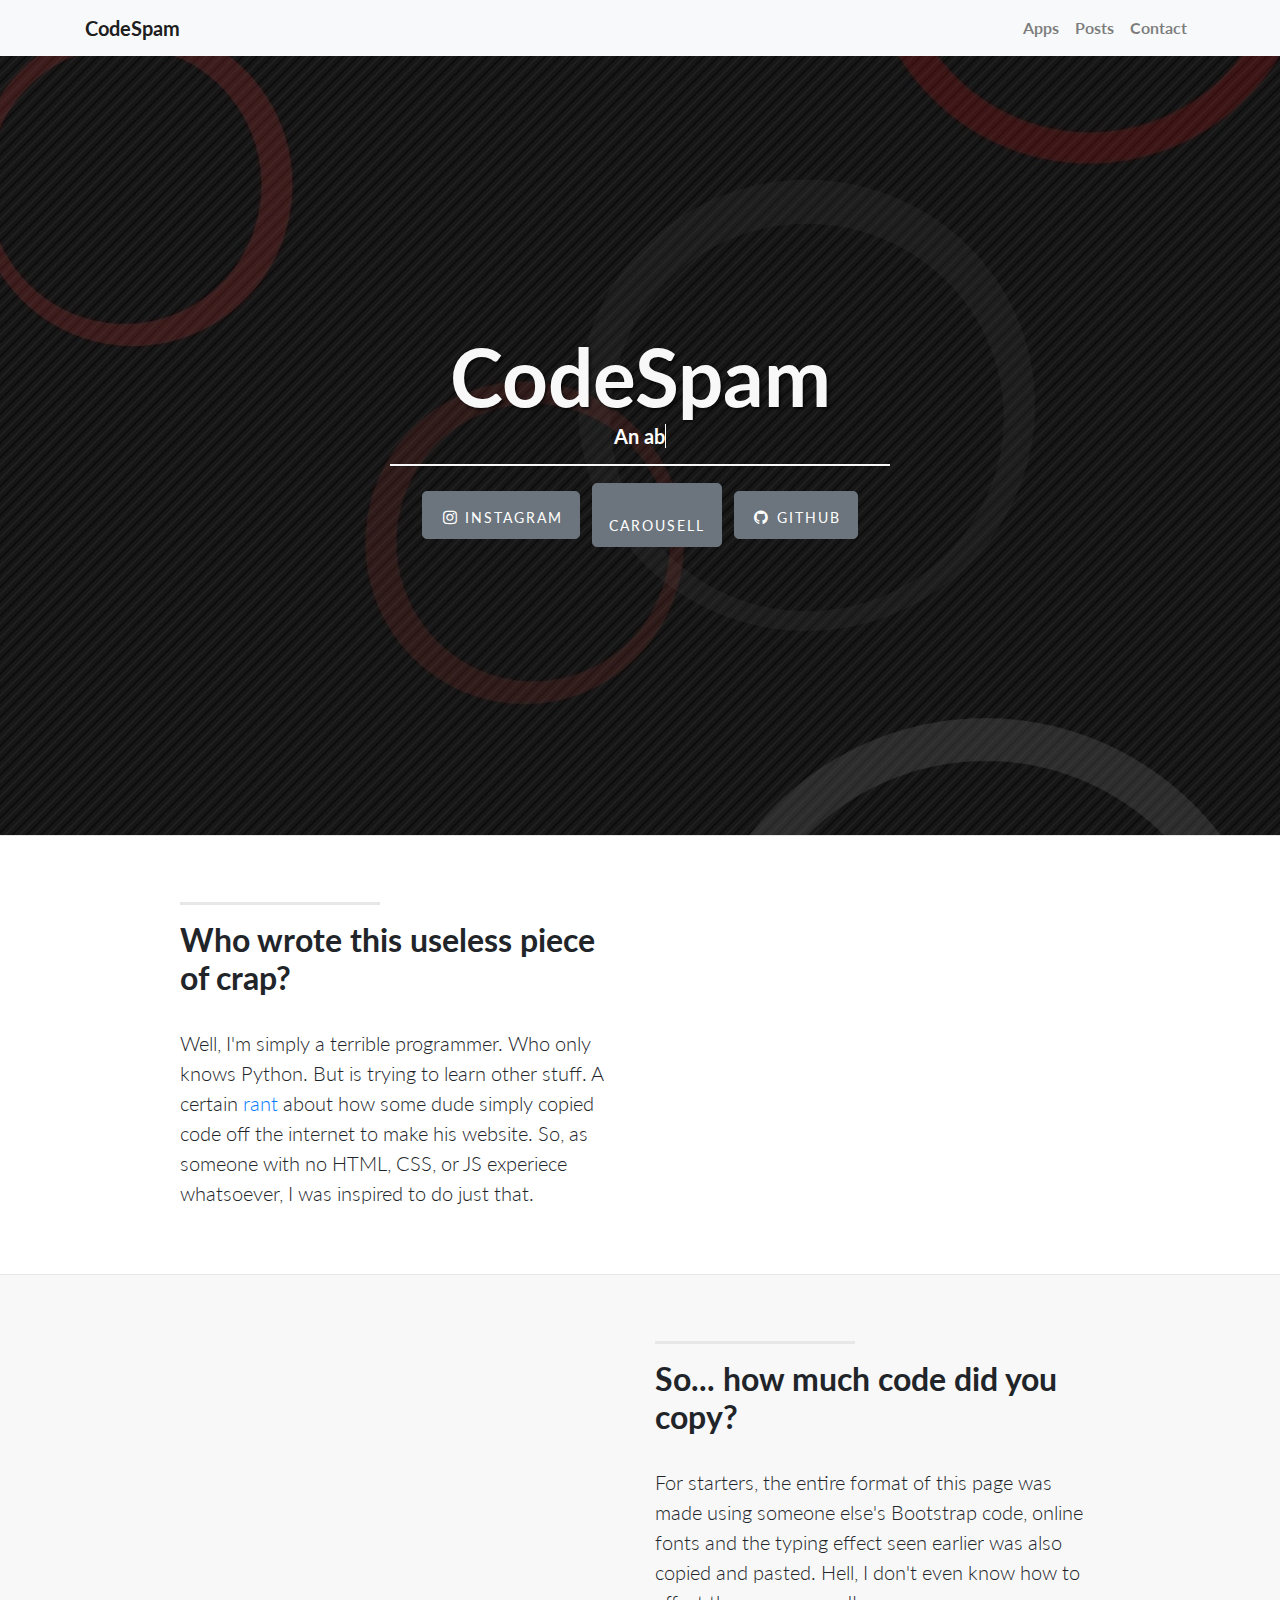
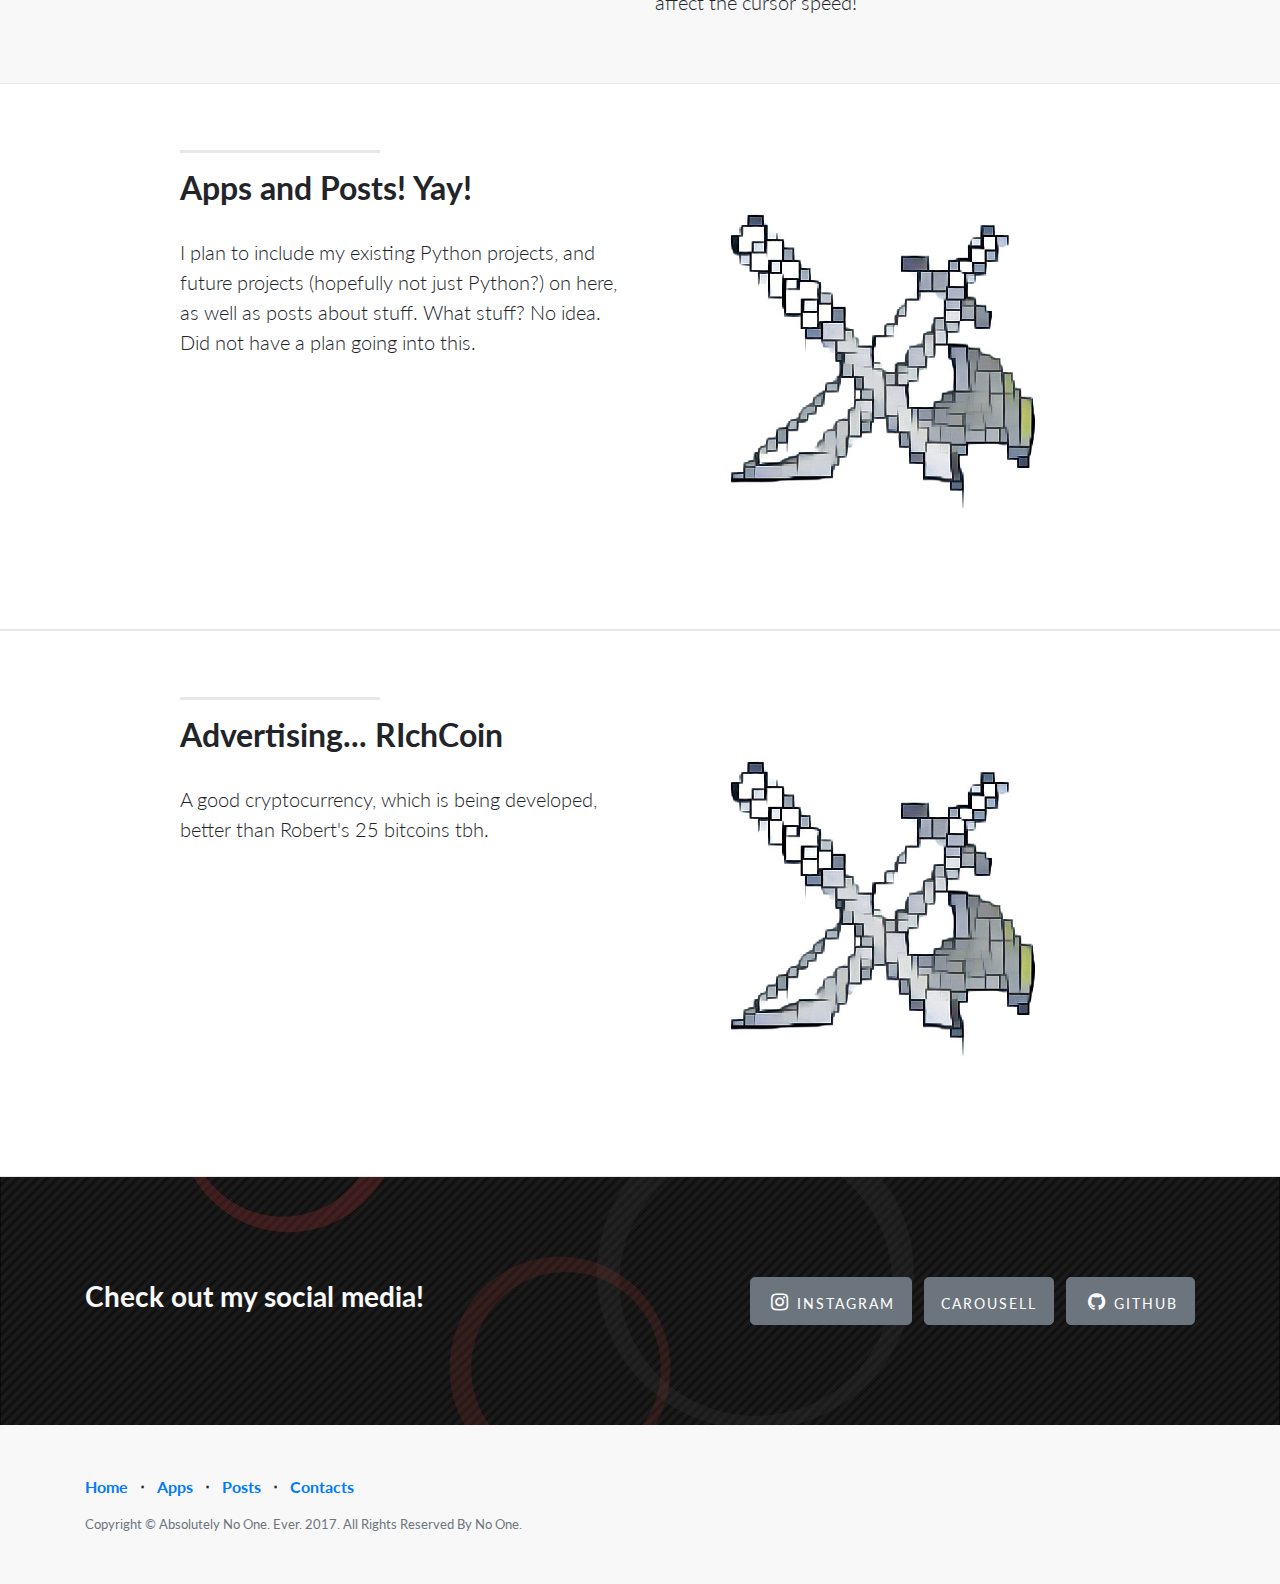
==== commit 0ab98e91: "Merge 3ecf22ce23c2d3368c3ee2511ea81e47638fa53f into f92cdfd41ced1d9b03cf4a75a3b8a078bbc3de65" ====
--- a/index.html
+++ b/index.html
@@ -73,7 +73,7 @@
               <a href="https://carousell.com/randumbrider/" class="btn btn-secondary btn-lg">
                 <i class="glyphicon glyphicon-shopping-cart"></i>
                 <span class="network-name">
-                  <span class="glyphicon glyphicon-envelope"></span>
+                  <p><span class="glyphicon glyphicon-envelope"></span></p>
                   Carousell
                 </span>
               </a>
@@ -149,10 +149,33 @@
           <div class="col-lg-5 ml-auto">
             <hr class="section-heading-spacer">
             <div class="clearfix"></div>
-            <h2 class="section-heading">Apps and Posts! Yay! Meaning!</h2>
+            <h2 class="section-heading">Apps and Posts! Yay!</h2>
             <p class="lead">
               I plan to include my existing Python projects, and future projects (hopefully not just Python?) on here,
               as well as posts about stuff. What stuff? No idea. Did not have a plan going into this.
+            </p>
+          </div>
+          <div class="col-lg-5 mr-auto ">
+            <img class="img-fluid" src="img/Logo (1).jpg" alt="">
+          </div>
+        </div>
+
+      </div>
+      <!-- /.container -->
+
+    </section>
+      
+       <section class="content-section-b">
+
+      <div class="container">
+
+        <div class="row">
+          <div class="col-lg-5 ml-auto">
+            <hr class="section-heading-spacer">
+            <div class="clearfix"></div>
+            <h2 class="section-heading">Advertising... RIchCoin</h2>
+            <p class="lead">
+              A good cryptocurrency, which is being developed, better than Robert's 25 bitcoins tbh.
             </p>
           </div>
           <div class="col-lg-5 mr-auto ">
